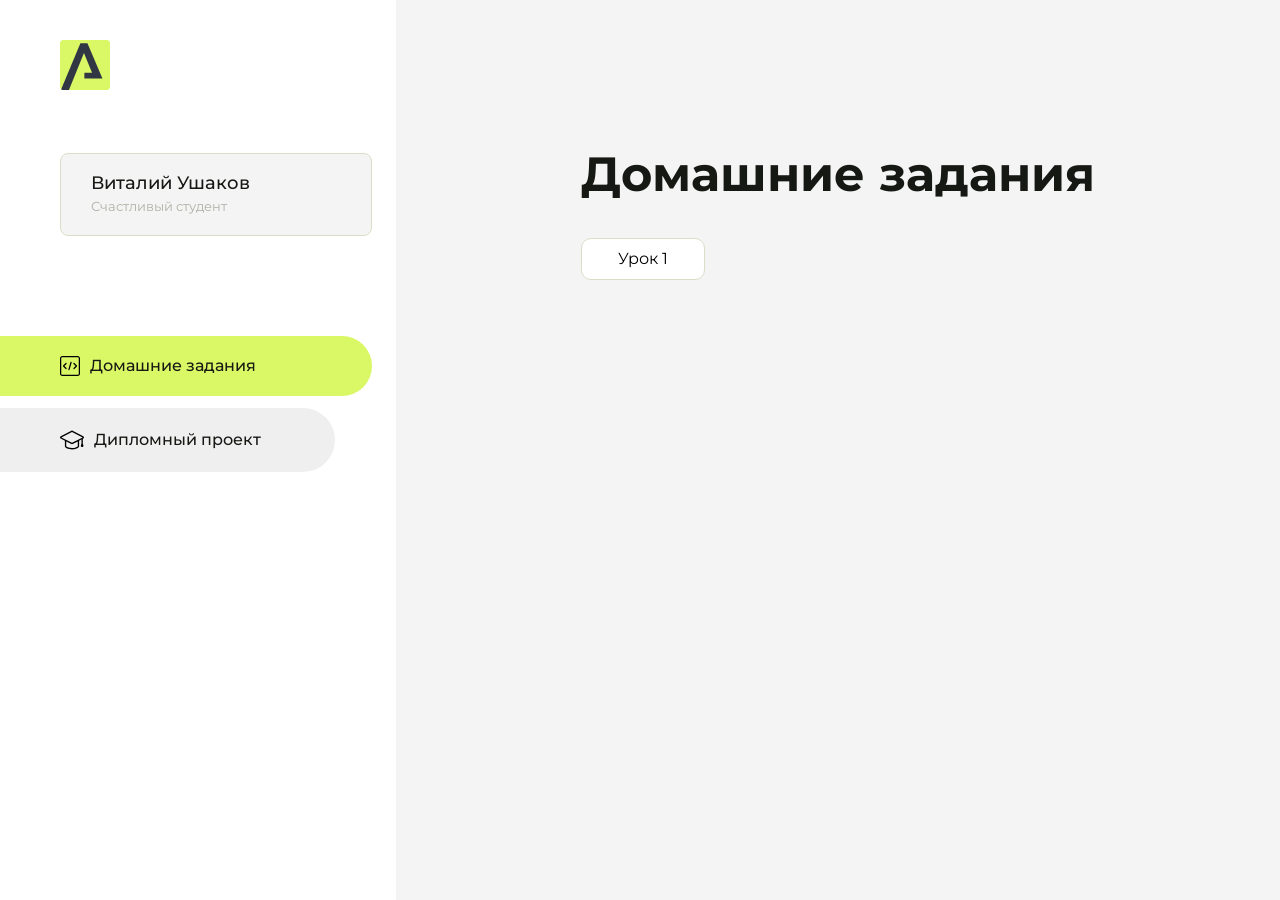
==== index.html @ 90c36584 "Мой первый коммит" ====
<!DOCTYPE html>
<html lang="en">
<head>
    <meta charset="UTF-8">
    <meta name="viewport" content="width=device-width, initial-scale=1.0">
    <title>Домашняя работа</title>
    <link rel="shortcut icon" href="src/logo.ico" type="image/x-icon">
    <link rel="preconnect" href="https://fonts.googleapis.com">
    <link rel="preconnect" href="https://fonts.gstatic.com" crossorigin>
    <link href="https://fonts.googleapis.com/css2?family=Montserrat:wght@400;500;700&family=Rubik:wght@500&display=swap"
          rel="stylesheet">
    <link rel="stylesheet" href="src/style.css">
</head>
<body id="body">
<div class="overlay" id="overlay"></div>
<div class="layout">
    <div class="burger" id="burger">
        <svg viewBox="0 0 24 24" fill="none" xmlns="http://www.w3.org/2000/svg">
            <g id="SVGRepo_bgCarrier" stroke-width="0"></g>
            <g id="SVGRepo_tracerCarrier" stroke-linecap="round" stroke-linejoin="round"></g>
            <g id="SVGRepo_iconCarrier">
                <path d="M4 18L20 18" stroke="#DAF765" stroke-width="2" stroke-linecap="round"></path>
                <path d="M4 12L20 12" stroke="#DAF765" stroke-width="2" stroke-linecap="round"></path>
                <path d="M4 6L20 6" stroke="#DAF765" stroke-width="2" stroke-linecap="round"></path>
            </g>
        </svg>
    </div>
    <aside class="sidebar" id="sidebar">
        <div class="sidebar__inner">
            <div class="logo">
                <svg width="50" height="50" viewBox="0 0 50 50" fill="none" xmlns="http://www.w3.org/2000/svg">
                    <g clip-path="url(#clip0_513_74730)">
                        <path d="M46.17 -0.257004H3.83C1.57281 -0.257004 -0.257 1.57281 -0.257 3.83V46.17C-0.257 48.4272 1.57281 50.257 3.83 50.257H46.17C48.4272 50.257 50.257 48.4272 50.257 46.17V3.83C50.257 1.57281 48.4272 -0.257004 46.17 -0.257004Z"
                              fill="#DAF765"/>
                        <path d="M24.375 38.4H42.461L27.441 3.1585H20.4355C20.4355 3.1585 6.7895 35.881 1.1945 49.294C2.015 50.0275 3.0945 50.257 3.6945 50.257H8.8445L23.954 13.07L32.0465 32.8285H24.375V38.4Z"
                              fill="#323843"/>
                    </g>
                    <defs>
                        <clipPath id="clip0_513_74730">
                            <rect width="50" height="50" fill="white"/>
                        </clipPath>
                    </defs>
                </svg>
            </div>
            <div class="sidebar__user">
                <div class="sidebar__name">Виталий Ушаков</div>
                <div class="sidebar__text">Счастливый студент</div>
            </div>
            <div class="sidebar__tabs">
                <div class="sidebar__item">
                    <button class="sidebar__button active" id="tasks">
                        <svg xmlns="http://www.w3.org/2000/svg" width="20" height="20" viewBox="0 0 20 20" fill="none">
                            <g clip-path="url(#clip0_704_74543)">
                                <path d="M17.7083 20H2.29167C1.0275 20 0 18.9725 0 17.7083V2.29167C0 1.0275 1.0275 0 2.29167 0H17.7083C18.9725 0 20 1.0275 20 2.29167V17.7083C20 18.9725 18.9725 20 17.7083 20ZM2.29167 1.25C1.7175 1.25 1.25 1.7175 1.25 2.29167V17.7083C1.25 18.2825 1.7175 18.75 2.29167 18.75H17.7083C18.2825 18.75 18.75 18.2825 18.75 17.7083V2.29167C18.75 1.7175 18.2825 1.25 17.7083 1.25H2.29167Z"
                                      fill="black"/>
                                <path d="M6.04167 13.125C5.88167 13.125 5.72167 13.0642 5.6 12.9417L3.1 10.4417C2.85583 10.1975 2.85583 9.80167 3.1 9.5575L5.6 7.0575C5.84417 6.81333 6.24 6.81333 6.48417 7.0575C6.72833 7.30167 6.72833 7.6975 6.48417 7.94167L4.42583 10L6.48417 12.0583C6.72833 12.3025 6.72833 12.6983 6.48417 12.9425C6.36167 13.0642 6.20167 13.125 6.04167 13.125Z"
                                      fill="black"/>
                                <path d="M8.95833 14.1667C8.9 14.1667 8.84 14.1583 8.78167 14.1417C8.45083 14.0442 8.26083 13.6967 8.35833 13.3658L10.4417 6.28251C10.5392 5.95084 10.8892 5.76417 11.2175 5.85917C11.5483 5.95667 11.7383 6.30417 11.6408 6.63501L9.5575 13.7183C9.47833 13.9908 9.22833 14.1667 8.95833 14.1667Z"
                                      fill="black"/>
                                <path d="M13.9583 13.125C13.7983 13.125 13.6383 13.0642 13.5167 12.9417C13.2725 12.6975 13.2725 12.3017 13.5167 12.0575L15.575 9.99916L13.5167 7.94083C13.2725 7.69666 13.2725 7.30083 13.5167 7.05666C13.7608 6.81249 14.1567 6.81249 14.4008 7.05666L16.9008 9.55666C17.145 9.80083 17.145 10.1967 16.9008 10.4408L14.4008 12.9408C14.2783 13.0642 14.1183 13.125 13.9583 13.125Z"
                                      fill="black"/>
                            </g>
                            <defs>
                                <clipPath id="clip0_704_74543">
                                    <rect width="20" height="20" fill="white"/>
                                </clipPath>
                            </defs>
                        </svg>
                        <span>Домашние задания</span></button>
                </div>
                <div class="sidebar__item">
                    <button class="sidebar__button" id="diplom">
                        <svg xmlns="http://www.w3.org/2000/svg" width="24" height="24" viewBox="0 0 24 24" fill="none">
                            <g clip-path="url(#clip0_704_74553)">
                                <path d="M23.2628 10.5971C23.7176 10.365 24 9.90375 24 9.39337C24 8.883 23.7176 8.42175 23.2628 8.18962L12.6135 2.75362C12.2291 2.55824 11.7705 2.55787 11.3854 2.75399L0.736875 8.19C0.282375 8.42175 0 8.883 0 9.39337C0 9.90375 0.282375 10.365 0.736875 10.5971L4.89038 12.7177V18.2074C4.89038 19.8154 8.412 21.393 12 21.393C15.5884 21.393 19.1096 19.815 19.1096 18.2074V12.7174L21.4609 11.517V15.8017L20.901 17.2305C20.7409 17.6389 20.7934 18.0994 21.0405 18.4616C21.2876 18.8246 21.6979 19.041 22.1366 19.041C22.5754 19.041 22.9852 18.8246 23.2324 18.462C23.4795 18.099 23.532 17.6385 23.3719 17.2301L22.8124 15.8021V10.827L23.2628 10.5971ZM17.7623 18.1721C17.6198 18.6375 15.3491 20.0419 12 20.0419C8.65088 20.0419 6.38025 18.6375 6.2415 18.2074V12.3037L6.23887 12.3019C6.23812 12.057 6.1065 11.8207 5.87325 11.7019L1.3515 9.39337L12 3.95737L22.6489 9.39337L12 14.8294L5.87325 11.7019C5.54063 11.5331 4.6695 11.6674 4.5 12C4.33012 12.3322 4.55813 12.5479 4.89038 12.7177L11.3857 16.0331C11.5781 16.1314 11.7889 16.1805 12 16.1805C12.2107 16.1805 12.4222 16.1314 12.6146 16.0331L17.7593 13.407L17.7623 18.1721Z"
                                      fill="black"/>
                            </g>
                            <defs>
                                <clipPath id="clip0_704_74553">
                                    <rect width="24" height="24" fill="white"/>
                                </clipPath>
                            </defs>
                        </svg>
                        <span>Дипломный проект</span></button>
                </div>
            </div>
        </div>

    </aside>
    <div class="content">
        <div class="container">
            <div class="content__block" id="tasksBlock">
                <div class="content__title">Домашние задания</div>
                <ul class="content__list">
                    <li class="content__list-item">
                        <a href="lesson1/index.html">Урок 1</a>
                    </li>
                </ul>
            </div>
            <div class="content__block hidden" id="diplomBlock">
                <div class="content__title">Дипломный проект</div>
                <div class="content__list-diplom">
                    <a href="ПАПКА-С-НОМЕРОМ-УРОКА">Ссылка на ДЗ</a>
                </div>
                <div class="content__decor">
                    <div class="content__decor-text">Давай проверим, чему ты научился!</div>
                    <div class="content__decor-img">
                        <img src="src/decor.png" alt="decor">
                    </div>
                </div>
            </div>
        </div>
    </div>
</div>
<script src="src/index.js"></script>
</body>
</html>
---- src/style.css ----
*{padding: 0;margin: 0;border: 0;}
*,*:before,*:after{-webkit-box-sizing: border-box;box-sizing: border-box;}
:focus,:active{outline: none;}
a:focus,a:active{outline: none;}
nav,footer,header,aside{display: block;}
html,body{
    height:100%;width:100%;
    font-size:100%;line-height:1;-ms-text-size-adjust:100%;-moz-text-size-adjust:100%;-webkit-text-size-adjust:100%;}
input,button,textarea{font-family:inherit;}
input::-ms-clear{display: none;}
button{cursor: pointer;}
button::-moz-focus-inner{padding:0;border:0;}
a,a:visited{text-decoration: none;}
a:hover{text-decoration: none;}
ul li{list-style: none;}
img{vertical-align: top;}
h1,h2,h3,h4,h5,h6{font-size:inherit;font-weight: inherit;}
a{color:inherit;}



body {
    font-family: "Montserrat",SansSerif;
    color: black;
}

body.overflow {
    overflow: hidden;
}



.layout {
    display: -webkit-box;
    display: -ms-flexbox;
    display: flex;
    min-height: 100vh;
}

.sidebar {
    padding: 40px 24px 40px 0;
    -ms-flex-negative: 0;
    flex-shrink: 0;
    background-color: white;
}



.content {
    -webkit-box-flex: 1;
    -ms-flex-positive: 1;
    flex-grow: 1;
    background-color: #F4F4F4;
}

.container {
    display: -webkit-box;
    display: -ms-flexbox;
    display: flex;
    -webkit-box-orient: vertical;
    -webkit-box-direction: normal;
    -ms-flex-direction: column;
    flex-direction: column;
    -webkit-box-pack: center;
    -ms-flex-pack: center;
    justify-content: center;
    -webkit-box-align: center;
    -ms-flex-align: center;
    align-items: center;
    padding: 150px 60px 80px 60px;
}


.logo {
    margin-left: 60px;
    margin-bottom: 60px;
}

.sidebar__user {
    background-color: #F4F4F4;
    padding: 20px 30px;
    margin-left: 60px;
    margin-bottom: 100px;
    border-radius: 8px;
    border: 1px solid #DADEC9;
}

.sidebar__name {
    color:#161814;
    font-size: 18px;
    font-weight: 500;
    margin-bottom: 6px;
}

.sidebar__text {
    color: #AFB1A7;
    font-size: 13px;
    font-weight: 400;
    line-height: 130%; /* 16.9px */
}

.sidebar__item {
    width: 372px;
}

.sidebar__button {
    display: -webkit-box;
    display: -ms-flexbox;
    display: flex;
    -webkit-box-align: center;
    -ms-flex-align: center;
    align-items: center;
    gap: 10px;
    padding: 20px 60px;
    margin-bottom: 12px;
    border-radius: 0px 100px 100px 0px;
    -webkit-transition: all .5s;
    -o-transition: all .5s;
    transition: all .5s;
    cursor: pointer;
    width: 90%;
    color:#161814;
    font-size: 16px;
    font-weight: 500;
}

.sidebar__button.active , .sidebar__button:hover {
    width: 100%;
    background-color: #DAF765;
}


.content__title {
    color: #161814;
    font-size: 48px;
    font-weight: 700;
    margin-bottom: 40px;
}

.content__list {
    display: -webkit-box;
    display: -ms-flexbox;
    display: flex;
    -webkit-box-align: center;
    -ms-flex-align: center;
    align-items: center;
    -ms-flex-wrap: wrap;
    flex-wrap: wrap;
    gap: 20px;
}



.content__list-item  {
    cursor: pointer;
    padding: 12px 18px;
    background-color: #fff;
    border-radius: 10px;
    border: 1px solid #DADEC9;
    -webkit-transition: all .3s;
    -o-transition: all .3s;
    transition: all .3s;
}

.content__list-item:hover,.content__list-diplom:hover {
    background-color: #AFB1A7;
}

li a {
    padding: 12px 18px;

}


.content__list-diplom {
    -webkit-transition: all .3s;
    -o-transition: all .3s;
    transition: all .3s;
    display: inline-block;
    padding: 12px 18px;
    background-color: #fff;
    border-radius: 10px;
    border: 1px solid #DADEC9;
}

.content__decor {
    display: -webkit-box;
    display: -ms-flexbox;
    display: flex;
    -webkit-box-align: center;
    -ms-flex-align: center;
    align-items: center;
}

.content__decor-text {
    color:#BEDD44;
    font-size: 36px;
    font-weight: 700;
    line-height: 110%; /* 39.6px */
}

.content__block {
    max-width: 1200px;
}

.content__block.hidden {
    display: none;
}

.content__decor-img img{
    width: 100%;
}

.burger {
    display: none;
    padding: 5px;
    position: fixed;
    top: 3%;
    right: 7%;
    width: 40px;
    height: 40px;
    background-color: #161814;
    border-radius: 50%;
    z-index: 10;
    border: 1px solid #DAF765;
}

@media (max-width: 768px) {
    .burger {
        display: block;
    }

    .sidebar {
        -webkit-transition: all .3s;
        -o-transition: all .3s;
        transition: all .3s;
        -webkit-transform: translateX(-100%);
        -ms-transform: translateX(-100%);
        transform: translateX(-100%);
        position: fixed;
        top: 0;
        left: 0;
        bottom: 0;
        z-index: 5;
    }

    .sidebar.show {
        -webkit-transform: translateX(0%);
        -ms-transform: translateX(0%);
        transform: translateX(0%);
    }

    .overlay {
        opacity: 0;
        pointer-events: none;
        -webkit-transition: all .3s;
        -o-transition: all .3s;
        transition: all .3s;
        position: absolute;
        top: 0;
        right: 0;
        left: 0;
        bottom: 0;
        z-index: 3;
        background-color: #000000e0;
    }

    .overlay.show {
        opacity: 1;
        pointer-events: all;
    }

    .container {
        padding: 40px 20px;
        min-height: 100%;
    }

    .content__decor {
        margin-top: 20px;
        -webkit-box-orient: vertical;
        -webkit-box-direction: normal;
        -ms-flex-direction: column;
        flex-direction: column;
    }
}

@media (max-width: 400px) {
    .sidebar__user {
        margin-left: 0;
    }
}
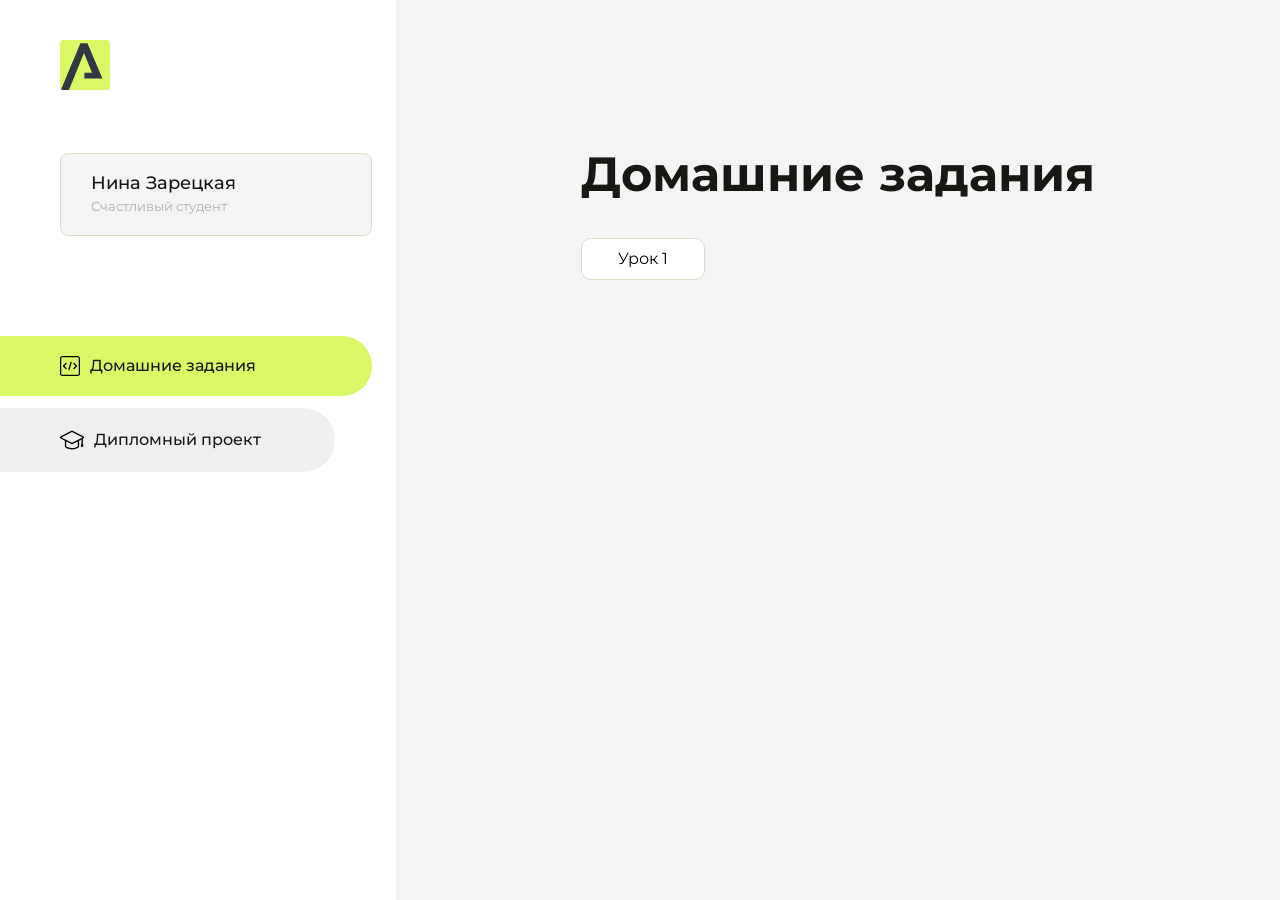
==== commit 25115de9: "Update index.html" ====
--- a/index.html
+++ b/index.html
@@ -43,7 +43,7 @@
                 </svg>
             </div>
             <div class="sidebar__user">
-                <div class="sidebar__name">Виталий Ушаков</div>
+                <div class="sidebar__name">Нина Зарецкая</div>
                 <div class="sidebar__text">Счастливый студент</div>
             </div>
             <div class="sidebar__tabs">
@@ -93,7 +93,7 @@
                 <div class="content__title">Домашние задания</div>
                 <ul class="content__list">
                     <li class="content__list-item">
-                        <a href="lesson1/index.html">Урок 1</a>
+                        <a href="Homework_01/index.html">Урок 1</a>
                     </li>
                 </ul>
             </div>
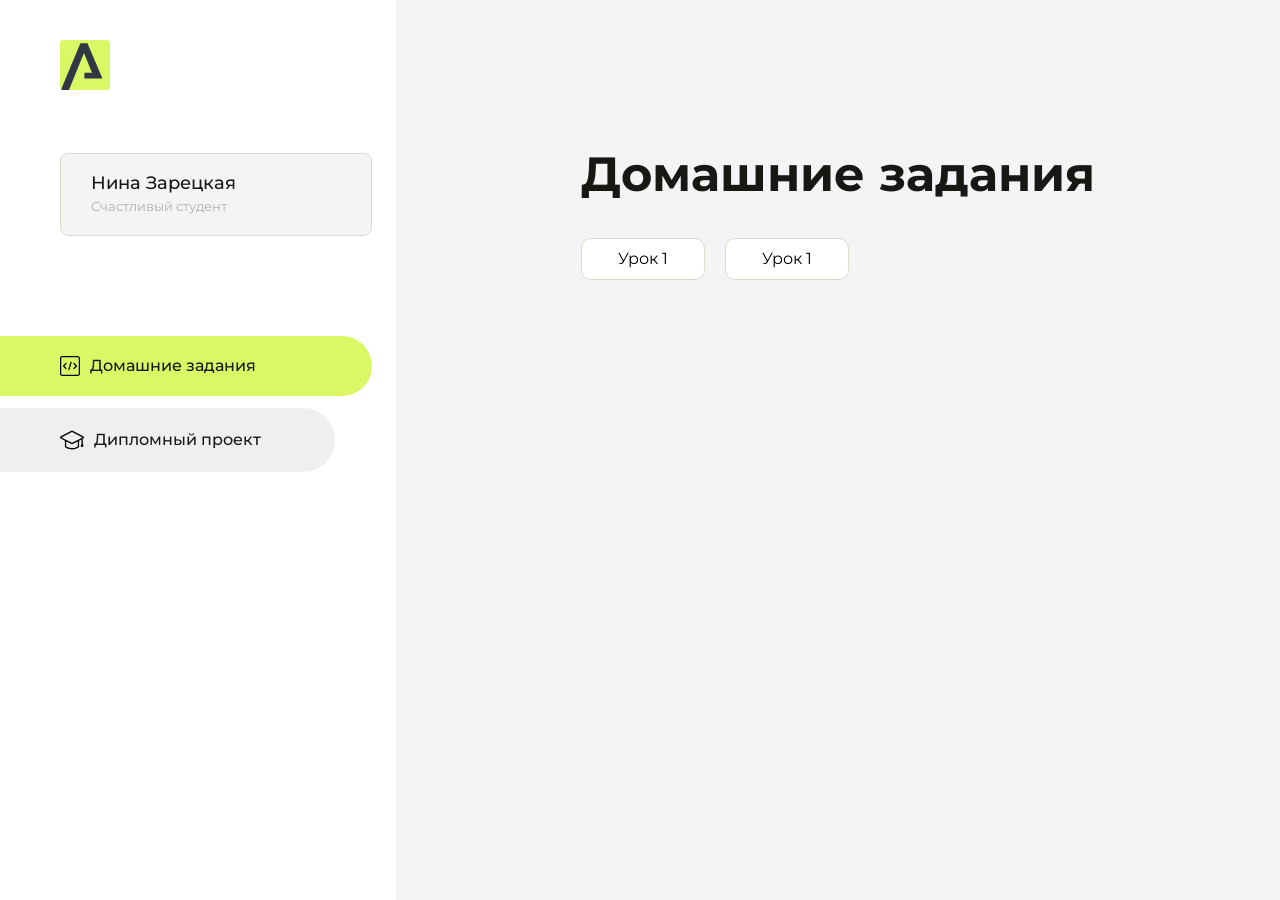
==== commit 19b744b8: "Update index.html" ====
--- a/index.html
+++ b/index.html
@@ -95,6 +95,9 @@
                     <li class="content__list-item">
                         <a href="Homework_01/index.html">Урок 1</a>
                     </li>
+                    <li class="content__list-item">
+                        <a href="Homework_02/index.html">Урок 1</a>
+                    </li>
                 </ul>
             </div>
             <div class="content__block hidden" id="diplomBlock">
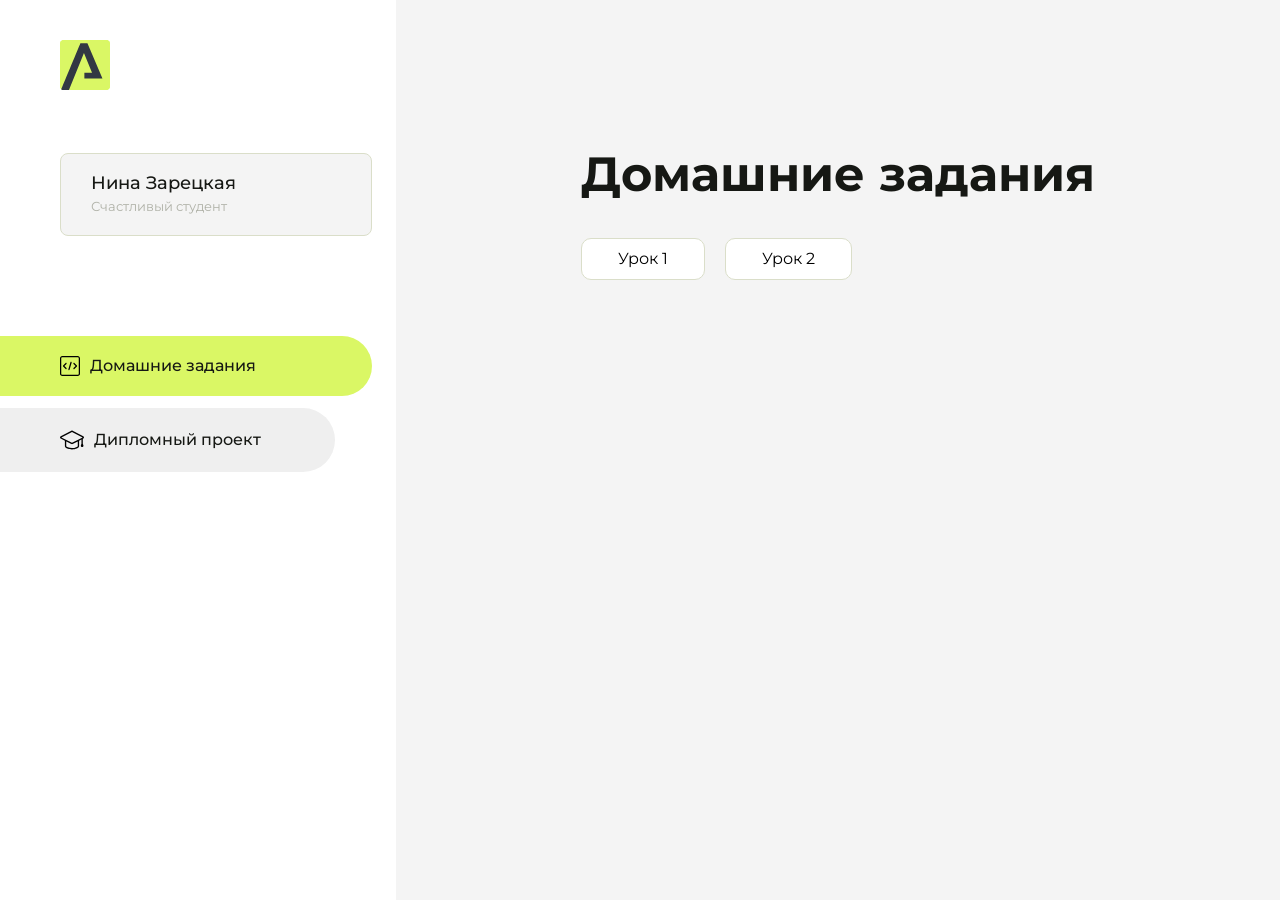
==== commit 0f14adc0: "Update index.html" ====
--- a/index.html
+++ b/index.html
@@ -96,7 +96,7 @@
                         <a href="Homework_01/index.html">Урок 1</a>
                     </li>
                     <li class="content__list-item">
-                        <a href="Homework_02/index.html">Урок 1</a>
+                        <a href="Homework_02/index.html">Урок 2</a>
                     </li>
                 </ul>
             </div>
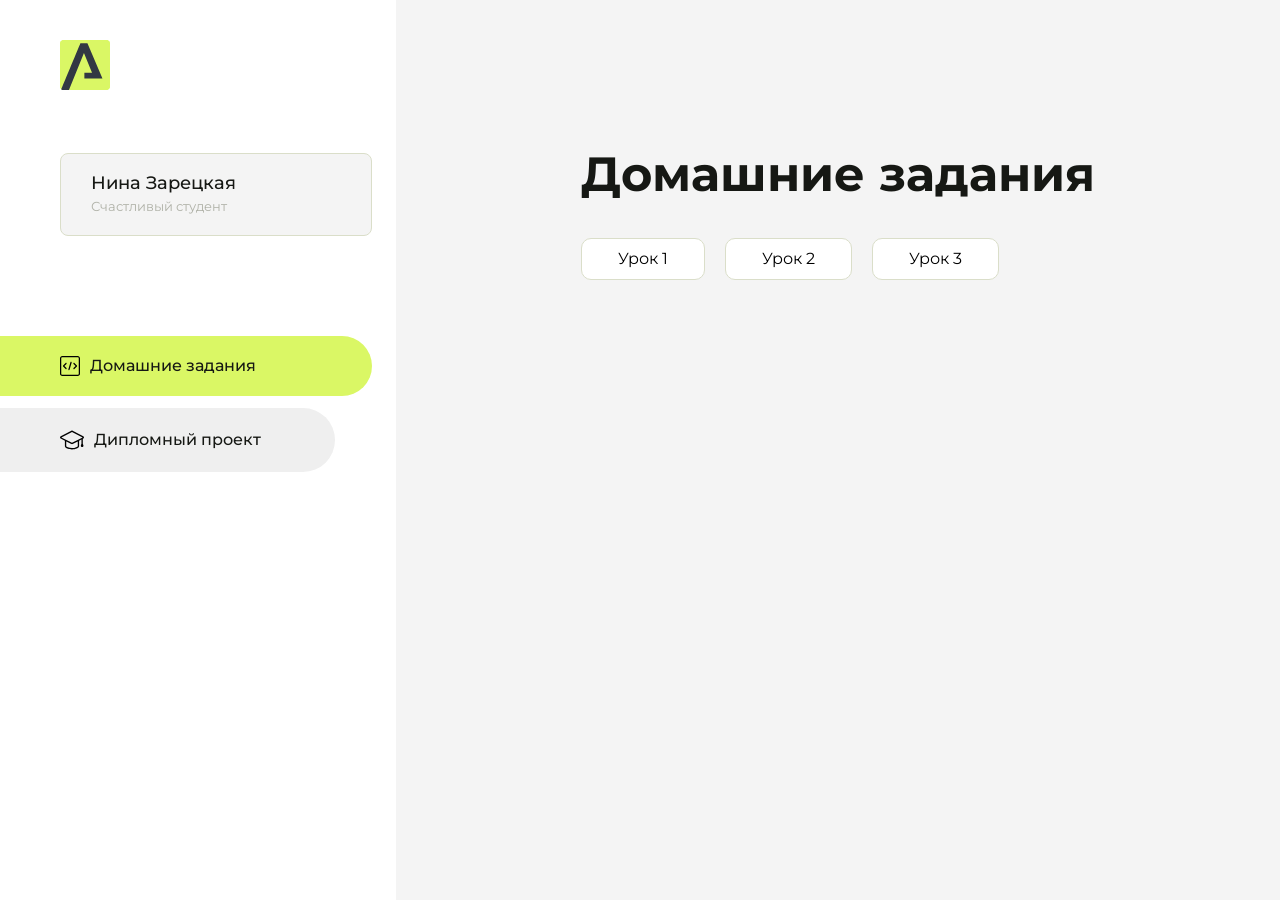
==== commit d8b1f95d: "Update index.html" ====
--- a/index.html
+++ b/index.html
@@ -98,6 +98,9 @@
                     <li class="content__list-item">
                         <a href="Homework_02/index.html">Урок 2</a>
                     </li>
+                    <li class="content__list-item">
+                        <a href="Homework_02/index.html">Урок 3</a>
+                    </li>
                 </ul>
             </div>
             <div class="content__block hidden" id="diplomBlock">
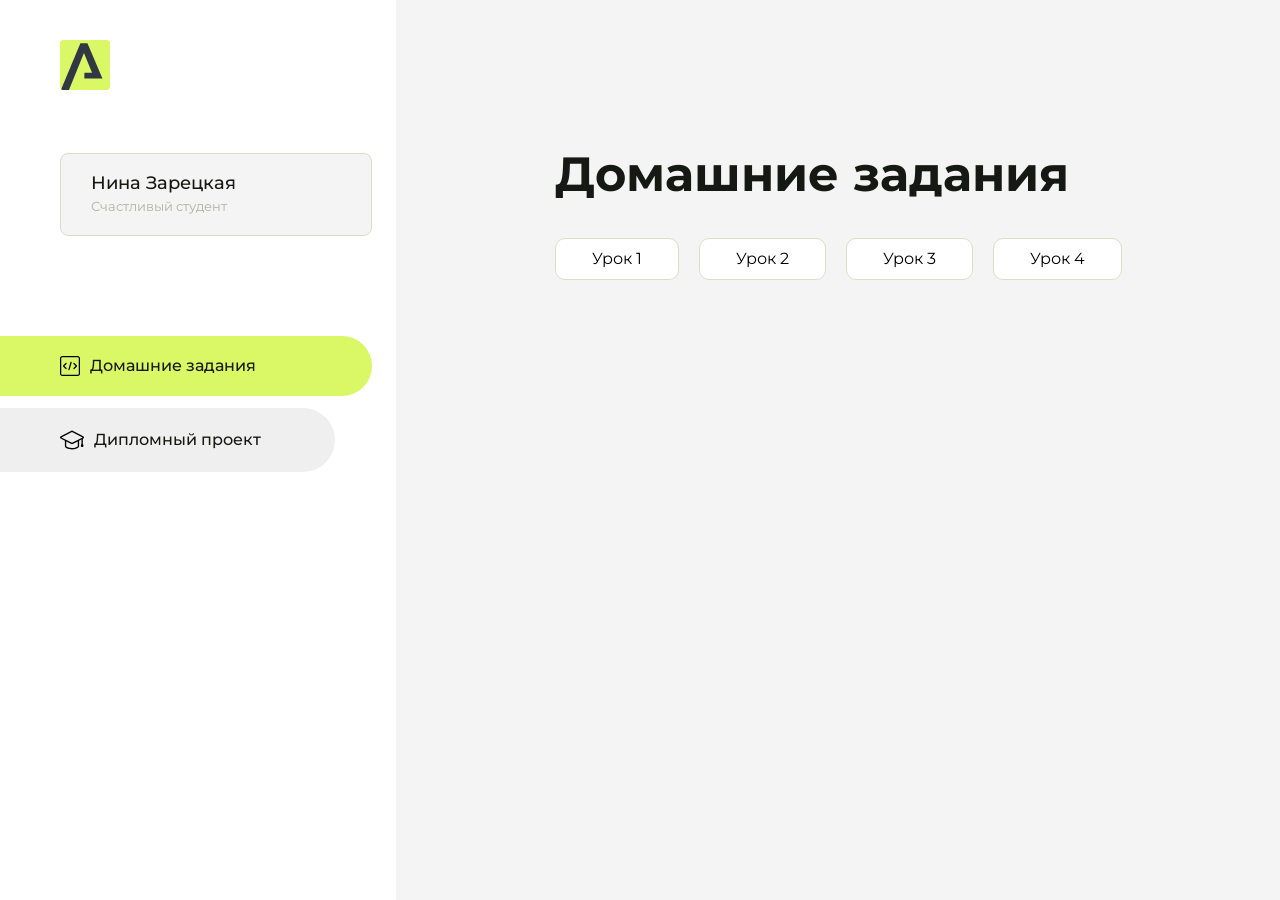
==== commit c0fa3709: "Update index.html" ====
--- a/index.html
+++ b/index.html
@@ -99,7 +99,10 @@
                         <a href="Homework_02/index.html">Урок 2</a>
                     </li>
                     <li class="content__list-item">
-                        <a href="Homework_02/index.html">Урок 3</a>
+                        <a href="Homework_03/index.html">Урок 3</a>
+                    </li>
+                    <li class="content__list-item">
+                        <a href="fit-studio/index.html">Урок 4</a>
                     </li>
                 </ul>
             </div>
